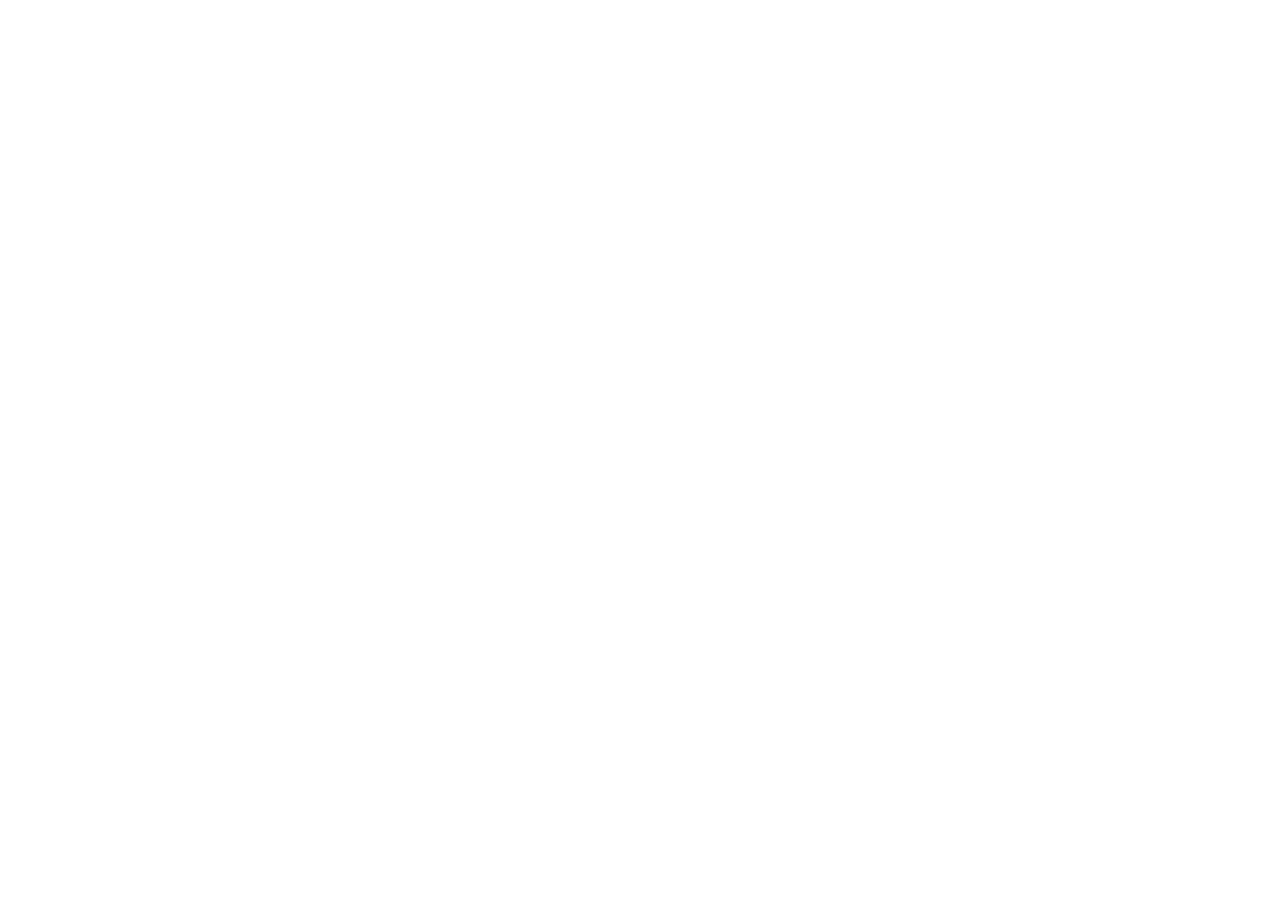
==== table/index.html @ a1f80a9d "added task about table" ====
<!DOCTYPE html>
<html lang="en">
<head>
	<meta charset="utf-8">
	<link rel="stylesheet" type="text/css" href="style.css">
	<title>table</title>
</head>
<body>
	<table>
		<tr>
			<td colspan="2"></td>
			<td colspan="3"></td>
			<td colspan="2" class="yellow"></td>
		</tr>
		<tr>
			<td rowspan="2"></td>
			<td class="red" colspan="4" rowspan="4"></td>
			<td colspan="2" rowspan="2" class="yellow" ></td>
			<tr></tr>
		</tr>
		<tr>
			<td rowspan="3"></td>
			<td rowspan="2"></td>
			<td rowspan="2"></td>
		</tr>
		<tr>
		</tr>
		<tr>
			<td class="gray"></td>
			<td class="gray"></td>
			<td colspan="2"></td>
			<td colspan="2"></td>
		</tr>
		<tr>
			<td class="yellow" rowspan="3"></td>
			<td class="gray"></td>
			<td class="gray"></td>
			<td colspan="2"></td>
			<td class="blue" colspan="2" rowspan="2"></td>
		</tr>
		<tr>
			<td colspan="2" rowspan="2"></td>
			<td class="gray" colspan="2"></td>
		</tr>
		<tr>
			<td colspan="4"></td>
		</tr>
	</table>
</body>
</html>
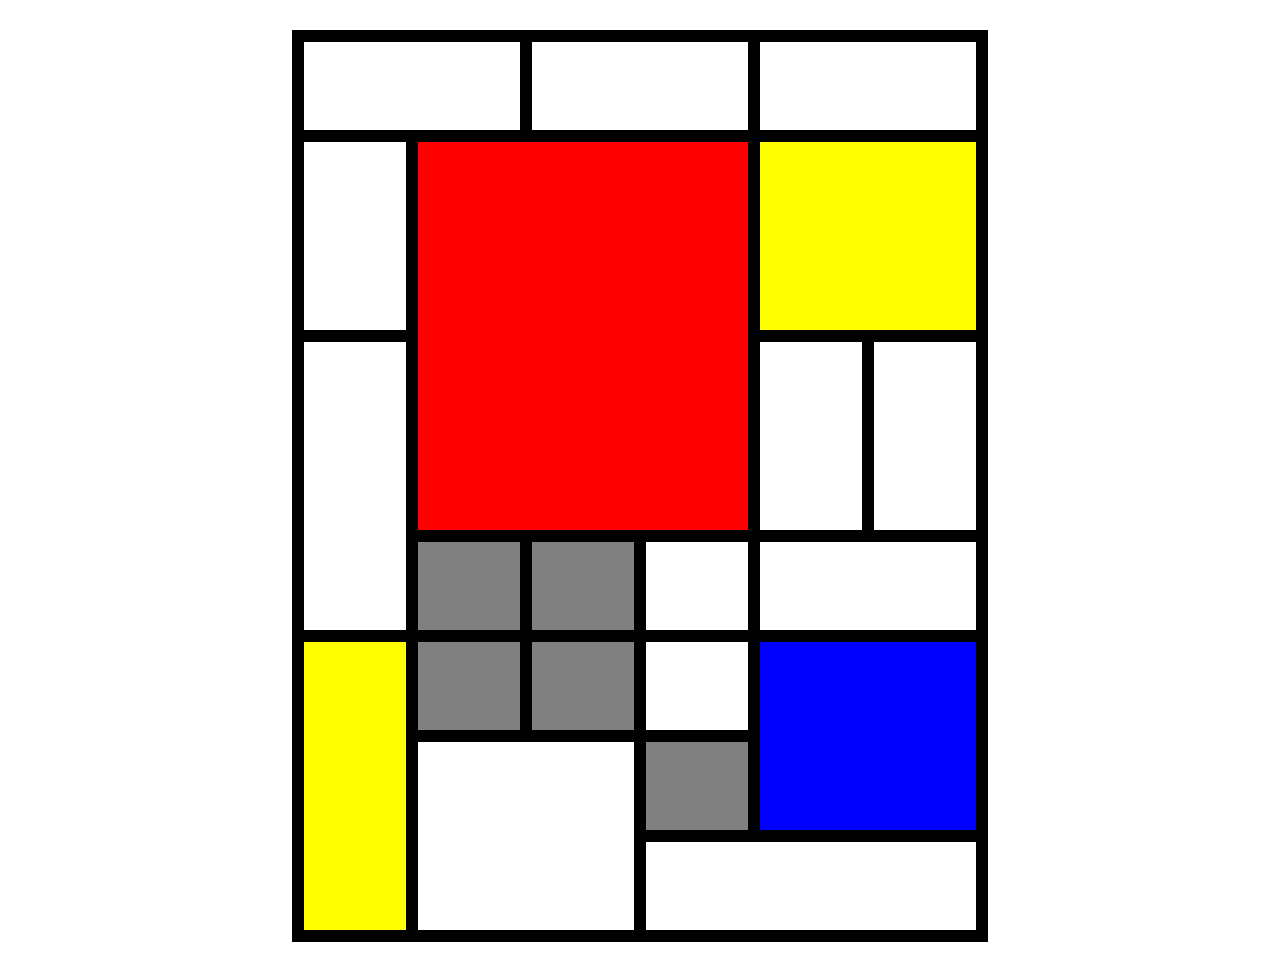
==== commit 26bb02a3: "renewed second time" ====
--- a/table/index.html
+++ b/table/index.html
@@ -2,26 +2,26 @@
 <html lang="en">
 <head>
 	<meta charset="utf-8">
-	<link rel="stylesheet" type="text/css" href="style.css">
+	<link rel="stylesheet" type="text/css" href="css/style.css">
 	<title>table</title>
 </head>
 <body>
 	<table>
 		<tr>
-			<td colspan="2"></td>
-			<td colspan="3"></td>
-			<td colspan="2" class="yellow"></td>
+			<td colspan="2" class="one"></td>
+			<td colspan="3" class="two"></td>
+			<td colspan="2" class="three"></td>
 		</tr>
 		<tr>
-			<td rowspan="2"></td>
+			<td class="four" rowspan="2"></td>
 			<td class="red" colspan="4" rowspan="4"></td>
-			<td colspan="2" rowspan="2" class="yellow" ></td>
+			<td class="five" colspan="2" rowspan="2" ></td>
 			<tr></tr>
 		</tr>
 		<tr>
-			<td rowspan="3"></td>
+			<td class="six" rowspan="3"></td>
 			<td rowspan="2"></td>
-			<td rowspan="2"></td>
+			<td class="seven" rowspan="2"></td>
 		</tr>
 		<tr>
 		</tr>
@@ -29,21 +29,21 @@
 			<td class="gray"></td>
 			<td class="gray"></td>
 			<td colspan="2"></td>
-			<td colspan="2"></td>
+			<td class="eight" colspan="2"></td>
 		</tr>
 		<tr>
-			<td class="yellow" rowspan="3"></td>
+			<td class="nine" rowspan="3"></td>
 			<td class="gray"></td>
 			<td class="gray"></td>
 			<td colspan="2"></td>
-			<td class="blue" colspan="2" rowspan="2"></td>
+			<td class="ten" colspan="2" rowspan="2"></td>
 		</tr>
 		<tr>
-			<td colspan="2" rowspan="2"></td>
+			<td class="eleven" colspan="2" rowspan="2"></td>
 			<td class="gray" colspan="2"></td>
 		</tr>
 		<tr>
-			<td colspan="4"></td>
+			<td class="twelve" colspan="4"></td>
 		</tr>
 	</table>
 </body>
--- a/table/css/style.css
+++ b/table/css/style.css
@@ -0,0 +1,82 @@
+body{
+	margin:0;
+	padding: 30px;
+}
+
+table{
+	margin: 0 auto;
+	border-collapse: collapse;
+}
+
+.one{
+	border-top: none;
+	border-left: none;
+}
+
+.two{
+	border-top: none;
+}
+
+.three{
+	border-top: none;
+	border-right: none;
+}
+
+.four{
+	border-left: none;
+}
+
+.five{
+	border-right: none;
+	background-color: yellow;
+}
+
+.six{
+	border-left: none;
+}
+
+.seven{
+	border-right: none;
+}
+
+.eight{
+	border-right: none;
+}
+
+.nine{
+	border-left: none;
+	border-bottom: none;
+	background-color: yellow;
+}
+
+.ten{
+	border-right: none;
+	background-color: blue;
+}
+
+.eleven{
+	border-bottom: none;
+}
+
+.twelve{
+	border-bottom: none;
+	border-right: none;
+}
+
+tr{
+	height: 100px;
+	border: 12px solid black;
+}
+
+td{
+	width: 100px;
+	border: 12px solid black;
+}
+.red{
+	background-color: red;
+}
+
+.gray{
+	background-color: gray;
+}
+
